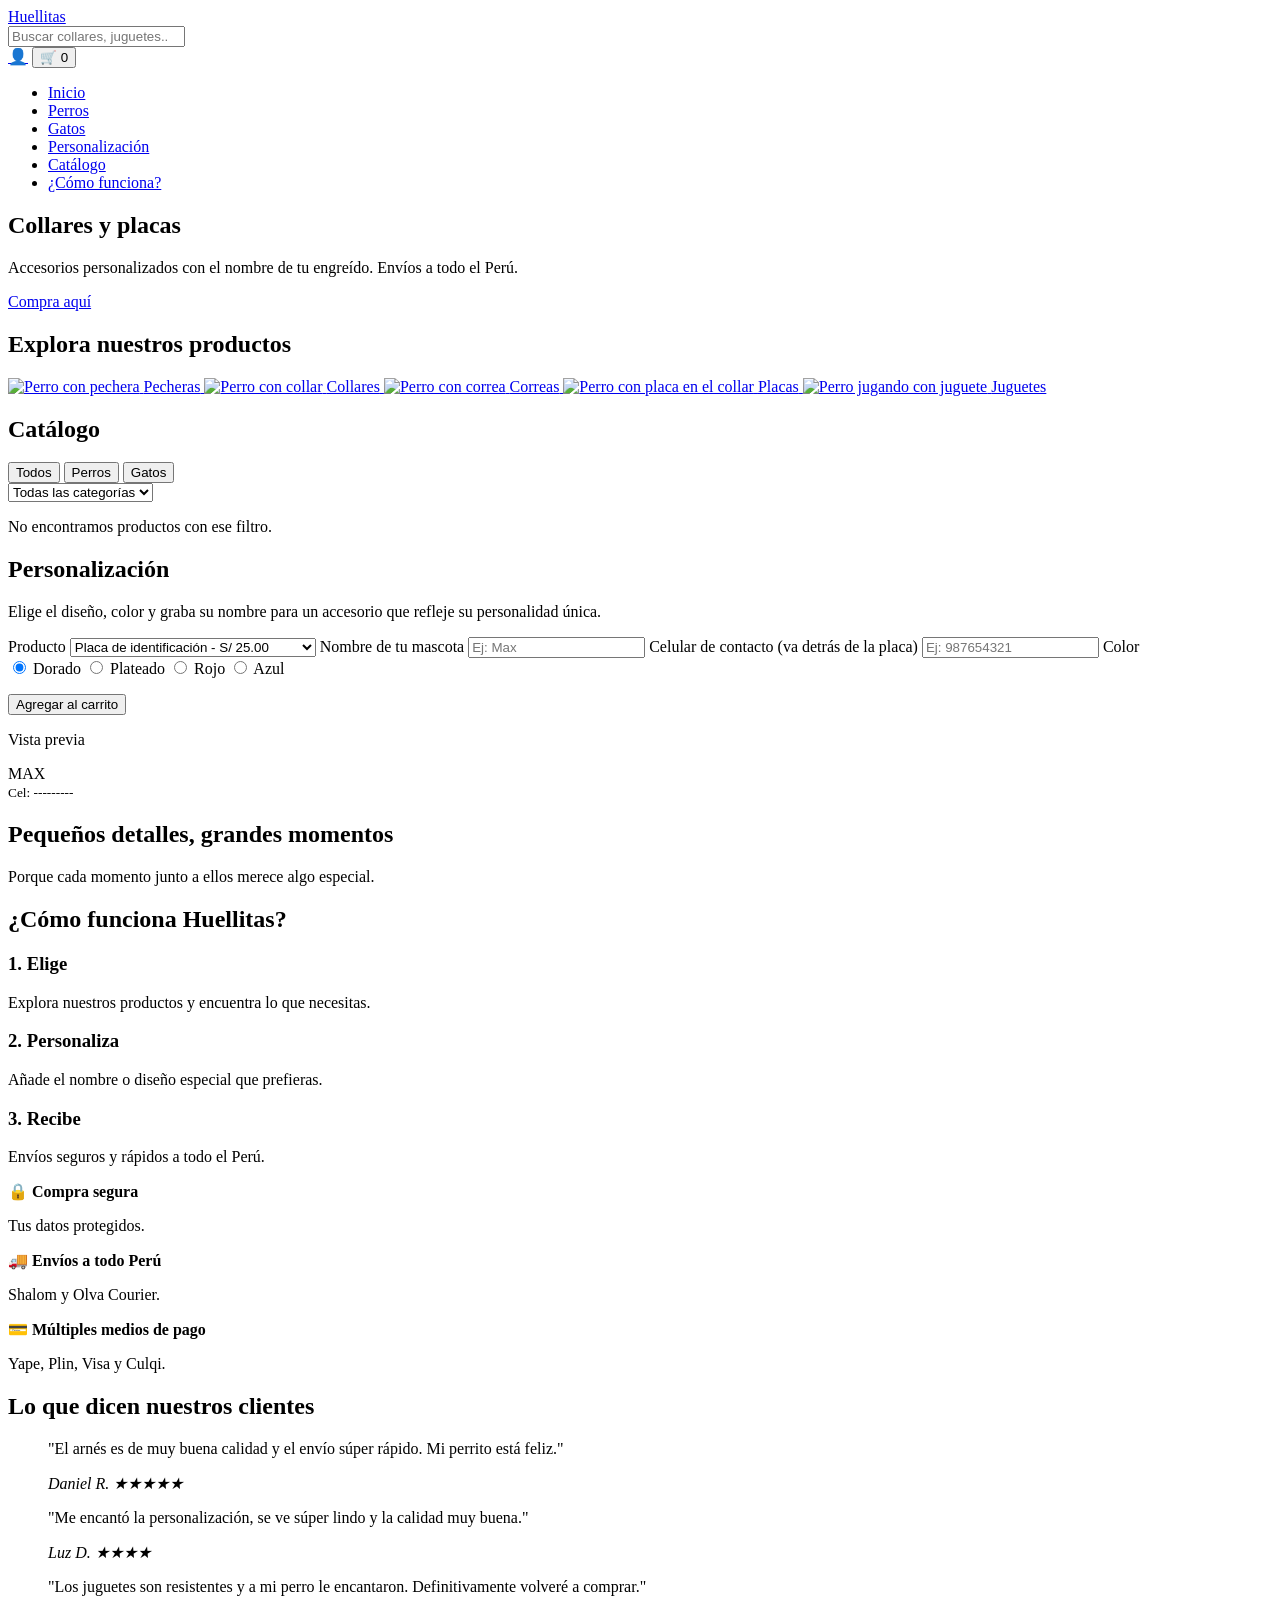
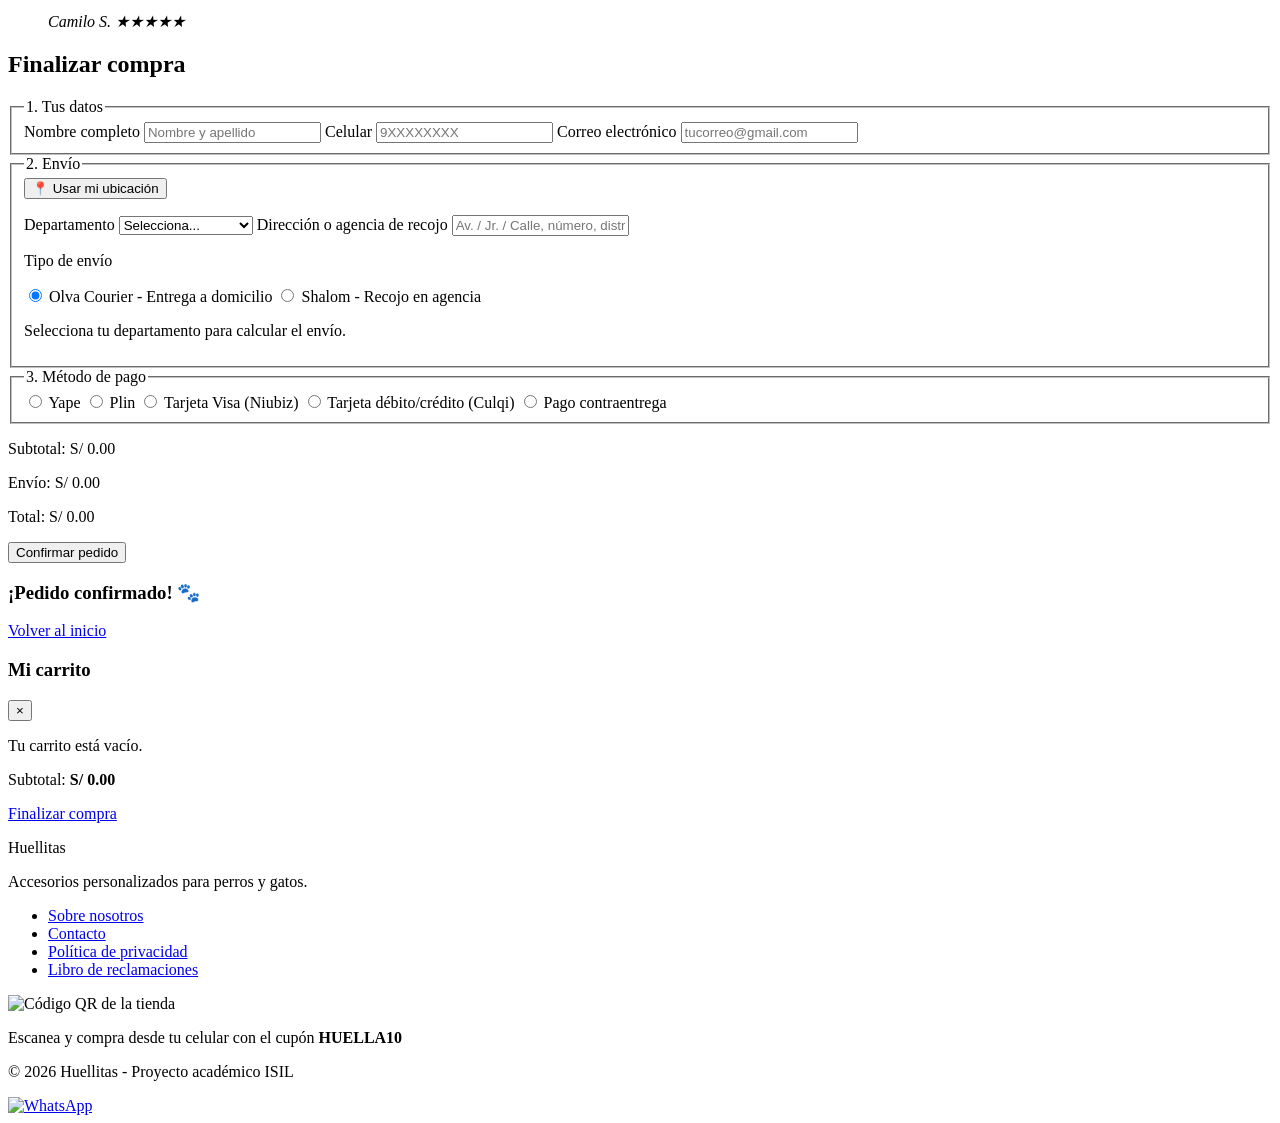
==== index.html @ 180bf13a "Primera versión del MVP Huellitas" ====
<!DOCTYPE html>
<html lang="es">
<head>
  <meta charset="UTF-8">
  <meta name="viewport" content="width=device-width, initial-scale=1.0">
  <title>Huellitas | Accesorios personalizados para tu mascota</title>
  <meta name="description" content="Tienda online de pecheras, collares, correas, placas y juguetes personalizados para perros y gatos. Envíos a todo el Perú.">
  <link rel="preconnect" href="https://fonts.googleapis.com">
  <link rel="preconnect" href="https://fonts.gstatic.com" crossorigin>
  <link href="https://fonts.googleapis.com/css2?family=Lilita+One&family=Poppins:wght@400;500;600&display=swap" rel="stylesheet">
  <link rel="stylesheet" href="css/styles.css">
</head>
<body>

  <!-- ENCABEZADO -->
  <header class="header">
    <div class="header-top">
      <a href="#inicio" class="logo">Huellitas</a>

      <div class="buscador">
        <input type="search" id="buscador" placeholder="Buscar collares, juguetes...">
      </div>

      <div class="header-iconos">
        <a href="#checkout" title="Mi cuenta">&#128100;</a>
        <button class="btn-carrito" id="abrirCarrito" title="Mi carrito">
          &#128722; <span id="contadorCarrito">0</span>
        </button>
      </div>
    </div>

    <nav class="nav">
      <ul>
        <li><a href="#inicio">Inicio</a></li>
        <li><a href="#catalogo" data-filtro="perro">Perros</a></li>
        <li><a href="#catalogo" data-filtro="gato">Gatos</a></li>
        <li><a href="#personaliza">Personalización</a></li>
        <li><a href="#catalogo" data-filtro="todos">Catálogo</a></li>
        <li><a href="#como-funciona">¿Cómo funciona?</a></li>
      </ul>
    </nav>
  </header>

  <main>

    <!-- BANNER PRINCIPAL -->
    <section class="hero" id="inicio">
      <div class="hero-texto">
        <h1>Collares y placas</h1>
        <p>Accesorios personalizados con el nombre de tu engreído. Envíos a todo el Perú.</p>
        <a href="#catalogo" class="btn">Compra aquí</a>
      </div>
    </section>

    <!-- CATEGORÍAS -->
    <section class="seccion" id="categorias">
      <h2 class="titulo-seccion">Explora nuestros productos</h2>
      <div class="categorias">
        <a href="#catalogo" class="categoria" data-categoria="pechera">
          <img src="https://images.pexels.com/photos/15874595/pexels-photo-15874595.jpeg?auto=compress&cs=tinysrgb&w=400" alt="Perro con pechera">
          <span>Pecheras</span>
        </a>
        <a href="#catalogo" class="categoria" data-categoria="collar">
          <img src="https://images.pexels.com/photos/7349934/pexels-photo-7349934.jpeg?auto=compress&cs=tinysrgb&w=400" alt="Perro con collar">
          <span>Collares</span>
        </a>
        <a href="#catalogo" class="categoria" data-categoria="correa">
          <img src="https://images.pexels.com/photos/13821852/pexels-photo-13821852.jpeg?auto=compress&cs=tinysrgb&w=400" alt="Perro con correa">
          <span>Correas</span>
        </a>
        <a href="#catalogo" class="categoria" data-categoria="placa">
          <img src="https://images.pexels.com/photos/29136881/pexels-photo-29136881.jpeg?auto=compress&cs=tinysrgb&w=400" alt="Perro con placa en el collar">
          <span>Placas</span>
        </a>
        <a href="#catalogo" class="categoria" data-categoria="juguete">
          <img src="https://images.pexels.com/photos/31744794/pexels-photo-31744794.jpeg?auto=compress&cs=tinysrgb&w=400" alt="Perro jugando con juguete">
          <span>Juguetes</span>
        </a>
      </div>
    </section>

    <!-- CATÁLOGO DINÁMICO -->
    <section class="seccion" id="catalogo">
      <h2 class="titulo-seccion">Catálogo</h2>

      <div class="filtros">
        <div class="filtros-mascota">
          <button class="filtro activo" data-mascota="todos">Todos</button>
          <button class="filtro" data-mascota="perro">Perros</button>
          <button class="filtro" data-mascota="gato">Gatos</button>
        </div>
        <select id="filtroCategoria">
          <option value="todas">Todas las categorías</option>
          <option value="pechera">Pecheras</option>
          <option value="collar">Collares</option>
          <option value="correa">Correas</option>
          <option value="placa">Placas</option>
          <option value="juguete">Juguetes</option>
        </select>
      </div>

      <div class="productos" id="listaProductos">
        <!-- Los productos se cargan con JavaScript -->
      </div>
      <p class="sin-resultados" id="sinResultados">No encontramos productos con ese filtro.</p>
    </section>

    <!-- PERSONALIZACIÓN -->
    <section class="seccion personaliza" id="personaliza">
      <h2 class="titulo-seccion">Personalización</h2>
      <p class="subtitulo">Elige el diseño, color y graba su nombre para un accesorio que refleje su personalidad única.</p>

      <div class="personaliza-contenido">
        <form id="formPersonaliza" class="form-personaliza">
          <label for="tipoPersonaliza">Producto</label>
          <select id="tipoPersonaliza">
            <option value="placa">Placa de identificación - S/ 25.00</option>
            <option value="collar">Collar con nombre bordado - S/ 39.90</option>
          </select>

          <label for="nombreMascota">Nombre de tu mascota</label>
          <input type="text" id="nombreMascota" maxlength="12" placeholder="Ej: Max">

          <label for="telefonoPlaca">Celular de contacto (va detrás de la placa)</label>
          <input type="tel" id="telefonoPlaca" maxlength="9" placeholder="Ej: 987654321">

          <label>Color</label>
          <div class="colores">
            <label><input type="radio" name="color" value="#c9a227" checked> Dorado</label>
            <label><input type="radio" name="color" value="#a8a8a8"> Plateado</label>
            <label><input type="radio" name="color" value="#c0392b"> Rojo</label>
            <label><input type="radio" name="color" value="#2e6da4"> Azul</label>
          </div>

          <p class="error" id="errorPersonaliza"></p>
          <button type="submit" class="btn">Agregar al carrito</button>
        </form>

        <div class="vista-previa">
          <p>Vista previa</p>
          <div class="placa" id="placaPrevia">
            <span id="textoPrevio">MAX</span>
          </div>
          <small id="telefonoPrevio">Cel: ---------</small>
        </div>
      </div>
    </section>

    <!-- BANNER SECUNDARIO -->
    <section class="banner">
      <h2>Pequeños detalles, grandes momentos</h2>
      <p>Porque cada momento junto a ellos merece algo especial.</p>
    </section>

    <!-- CÓMO FUNCIONA -->
    <section class="seccion" id="como-funciona">
      <h2 class="titulo-seccion">¿Cómo funciona Huellitas?</h2>
      <div class="pasos">
        <article class="paso">
          <h3>1. Elige</h3>
          <p>Explora nuestros productos y encuentra lo que necesitas.</p>
        </article>
        <article class="paso">
          <h3>2. Personaliza</h3>
          <p>Añade el nombre o diseño especial que prefieras.</p>
        </article>
        <article class="paso">
          <h3>3. Recibe</h3>
          <p>Envíos seguros y rápidos a todo el Perú.</p>
        </article>
      </div>

      <div class="beneficios">
        <div><strong>&#128274; Compra segura</strong><p>Tus datos protegidos.</p></div>
        <div><strong>&#128666; Envíos a todo Perú</strong><p>Shalom y Olva Courier.</p></div>
        <div><strong>&#128179; Múltiples medios de pago</strong><p>Yape, Plin, Visa y Culqi.</p></div>
      </div>
    </section>

    <!-- TESTIMONIOS -->
    <section class="seccion" id="testimonios">
      <h2 class="titulo-seccion">Lo que dicen nuestros clientes</h2>
      <div class="testimonios">
        <blockquote>
          <p>"El arnés es de muy buena calidad y el envío súper rápido. Mi perrito está feliz."</p>
          <cite>Daniel R. ★★★★★</cite>
        </blockquote>
        <blockquote>
          <p>"Me encantó la personalización, se ve súper lindo y la calidad muy buena."</p>
          <cite>Luz D. ★★★★</cite>
        </blockquote>
        <blockquote>
          <p>"Los juguetes son resistentes y a mi perro le encantaron. Definitivamente volveré a comprar."</p>
          <cite>Camilo S. ★★★★★</cite>
        </blockquote>
      </div>
    </section>

    <!-- CHECKOUT -->
    <section class="seccion" id="checkout">
      <h2 class="titulo-seccion">Finalizar compra</h2>

      <form id="formCheckout" class="form-checkout" novalidate>
        <fieldset>
          <legend>1. Tus datos</legend>
          <label for="nombre">Nombre completo</label>
          <input type="text" id="nombre" placeholder="Nombre y apellido">

          <label for="celular">Celular</label>
          <input type="tel" id="celular" maxlength="9" placeholder="9XXXXXXXX">

          <label for="correo">Correo electrónico</label>
          <input type="email" id="correo" placeholder="tucorreo@gmail.com">
        </fieldset>

        <fieldset>
          <legend>2. Envío</legend>
          <button type="button" class="btn-secundario" id="btnUbicacion">&#128205; Usar mi ubicación</button>
          <p class="mensaje-ubicacion" id="mensajeUbicacion"></p>

          <label for="departamento">Departamento</label>
          <select id="departamento">
            <option value="">Selecciona...</option>
            <option value="Lima">Lima</option>
            <option value="Callao">Callao</option>
            <option value="Arequipa">Arequipa</option>
            <option value="La Libertad">La Libertad</option>
            <option value="Lambayeque">Lambayeque</option>
            <option value="Piura">Piura</option>
            <option value="Cusco">Cusco</option>
            <option value="Junín">Junín</option>
            <option value="Ica">Ica</option>
            <option value="Otro">Otro departamento</option>
          </select>

          <label for="direccion">Dirección o agencia de recojo</label>
          <input type="text" id="direccion" placeholder="Av. / Jr. / Calle, número, distrito">

          <p class="label">Tipo de envío</p>
          <label class="opcion"><input type="radio" name="envio" value="olva" checked> Olva Courier - Entrega a domicilio</label>
          <label class="opcion"><input type="radio" name="envio" value="shalom"> Shalom - Recojo en agencia</label>
          <p class="info-envio" id="infoEnvio">Selecciona tu departamento para calcular el envío.</p>
        </fieldset>

        <fieldset>
          <legend>3. Método de pago</legend>
          <label class="opcion"><input type="radio" name="pago" value="Yape"> Yape</label>
          <label class="opcion"><input type="radio" name="pago" value="Plin"> Plin</label>
          <label class="opcion"><input type="radio" name="pago" value="Tarjeta Visa (Niubiz)"> Tarjeta Visa (Niubiz)</label>
          <label class="opcion"><input type="radio" name="pago" value="Culqi"> Tarjeta débito/crédito (Culqi)</label>
          <label class="opcion"><input type="radio" name="pago" value="Contraentrega"> Pago contraentrega</label>
        </fieldset>

        <div class="resumen">
          <p>Subtotal: <span id="resSubtotal">S/ 0.00</span></p>
          <p>Envío: <span id="resEnvio">S/ 0.00</span></p>
          <p class="total">Total: <span id="resTotal">S/ 0.00</span></p>
        </div>

        <p class="error" id="errorCheckout"></p>
        <button type="submit" class="btn">Confirmar pedido</button>
      </form>

      <div class="confirmacion" id="confirmacion">
        <h3>¡Pedido confirmado! &#128062;</h3>
        <p id="textoConfirmacion"></p>
        <a href="#inicio" class="btn">Volver al inicio</a>
      </div>
    </section>

  </main>

  <!-- CARRITO LATERAL -->
  <aside class="carrito" id="carrito">
    <div class="carrito-header">
      <h3>Mi carrito</h3>
      <button id="cerrarCarrito">&times;</button>
    </div>
    <ul class="carrito-lista" id="carritoLista"></ul>
    <p class="carrito-vacio" id="carritoVacio">Tu carrito está vacío.</p>
    <div class="carrito-footer">
      <p>Subtotal: <strong id="carritoSubtotal">S/ 0.00</strong></p>
      <a href="#checkout" class="btn" id="irCheckout">Finalizar compra</a>
    </div>
  </aside>

  <!-- PIE DE PÁGINA -->
  <footer class="footer">
    <div class="footer-contenido">
      <div>
        <p class="logo">Huellitas</p>
        <p>Accesorios personalizados para perros y gatos.</p>
      </div>
      <ul class="footer-links">
        <li><a href="#como-funciona">Sobre nosotros</a></li>
        <li><a href="#" id="linkContacto">Contacto</a></li>
        <li><a href="#">Política de privacidad</a></li>
        <li><a href="#">Libro de reclamaciones</a></li>
      </ul>
      <div class="footer-qr">
        <img id="qrTienda" src="" alt="Código QR de la tienda">
        <p>Escanea y compra desde tu celular con el cupón <strong>HUELLA10</strong></p>
      </div>
    </div>
    <p class="copy">&copy; 2026 Huellitas - Proyecto académico ISIL</p>
  </footer>

  <!-- BOTÓN FLOTANTE DE WHATSAPP -->
  <a class="whatsapp" id="btnWhatsapp" href="#" target="_blank" title="Escríbenos por WhatsApp">
    <img src="https://cdn.jsdelivr.net/npm/simple-icons@11.0.0/icons/whatsapp.svg" alt="WhatsApp">
  </a>

  <!-- Aviso de producto agregado -->
  <div class="aviso" id="aviso"></div>

  <script src="js/app.js"></script>
</body>
</html>
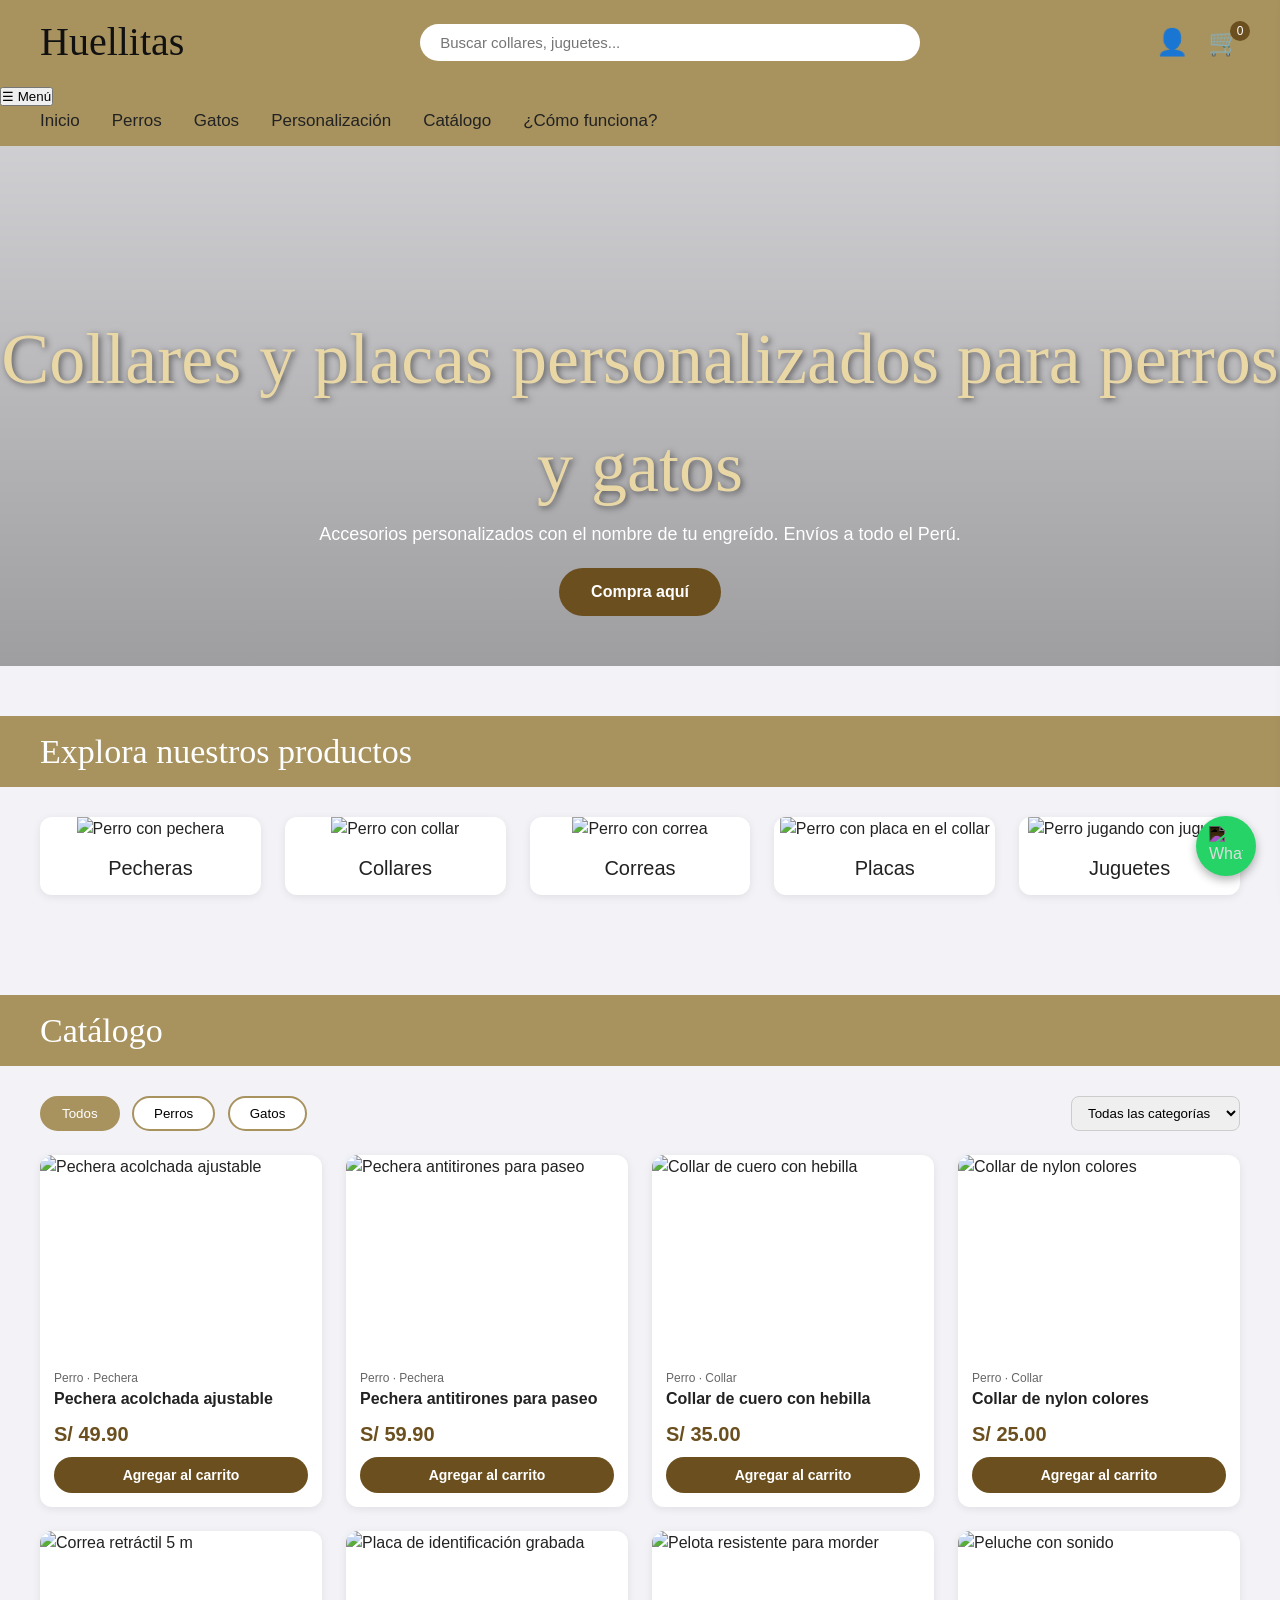
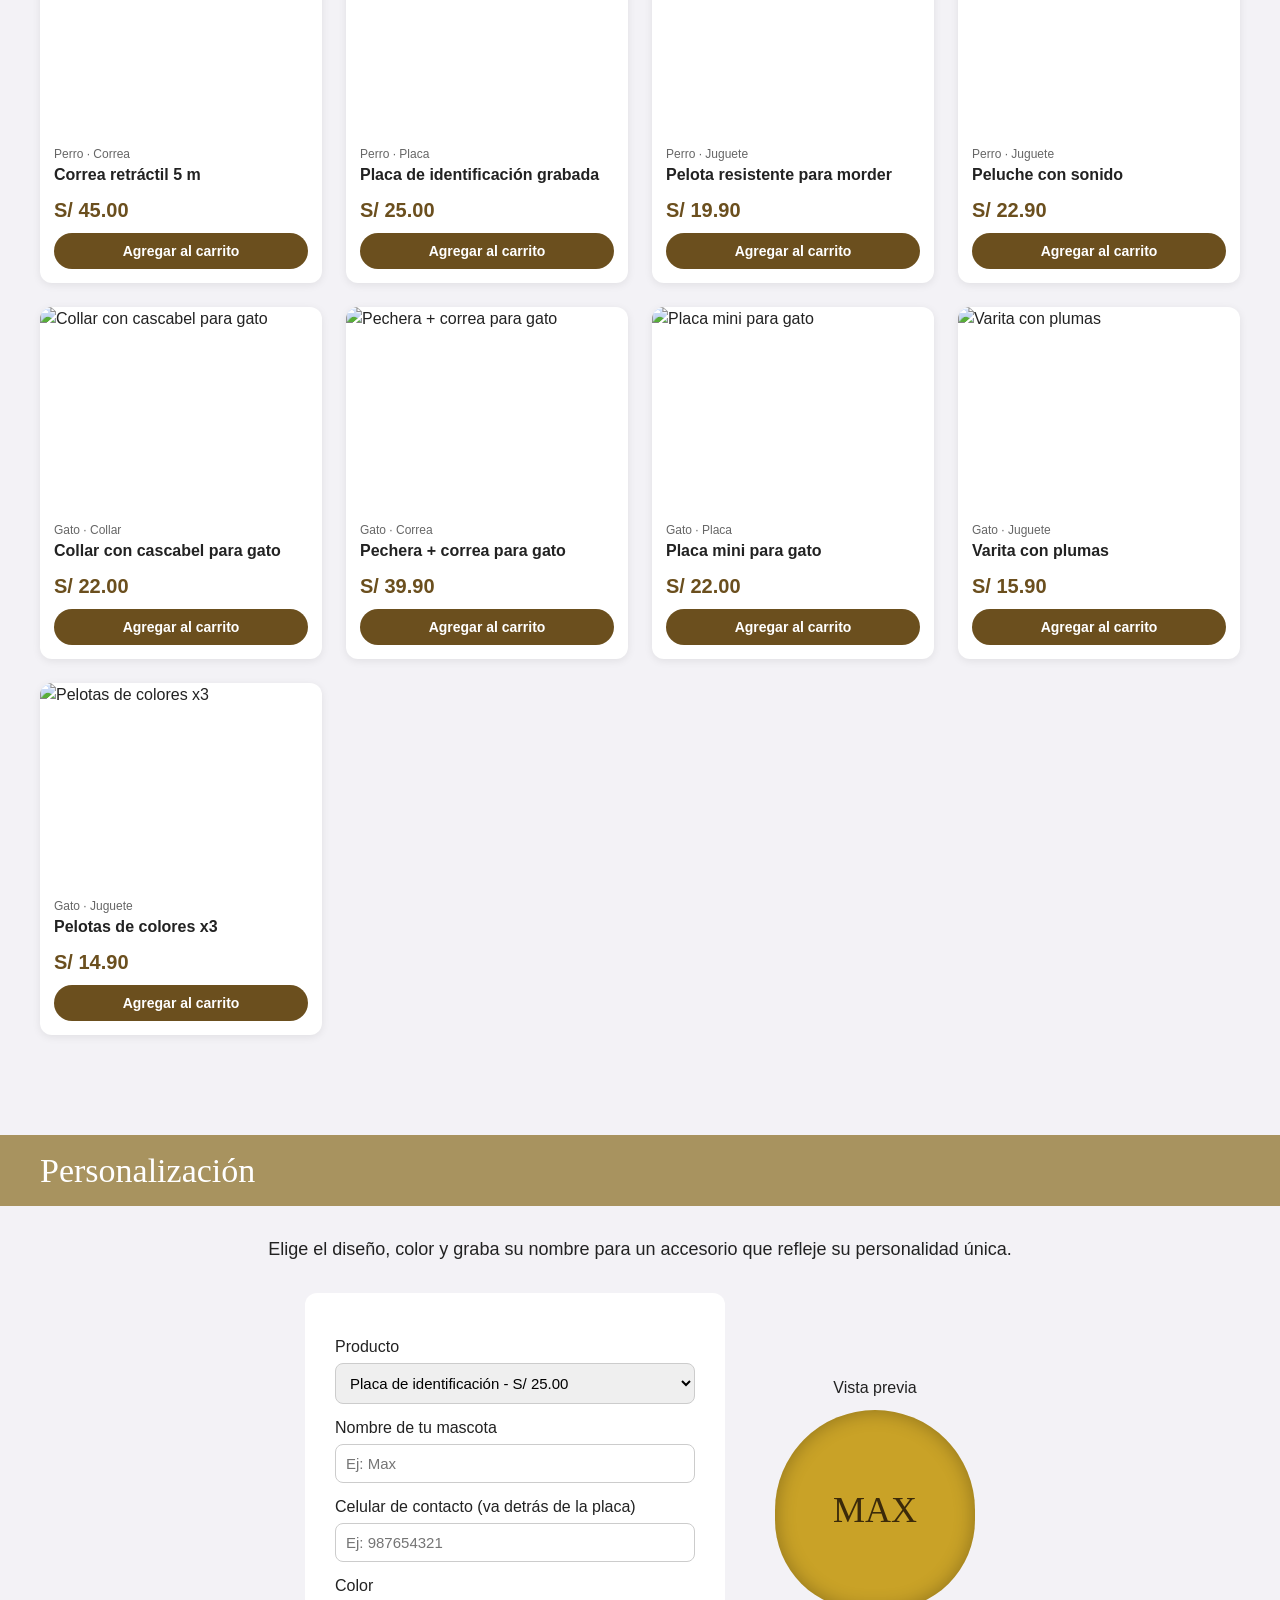
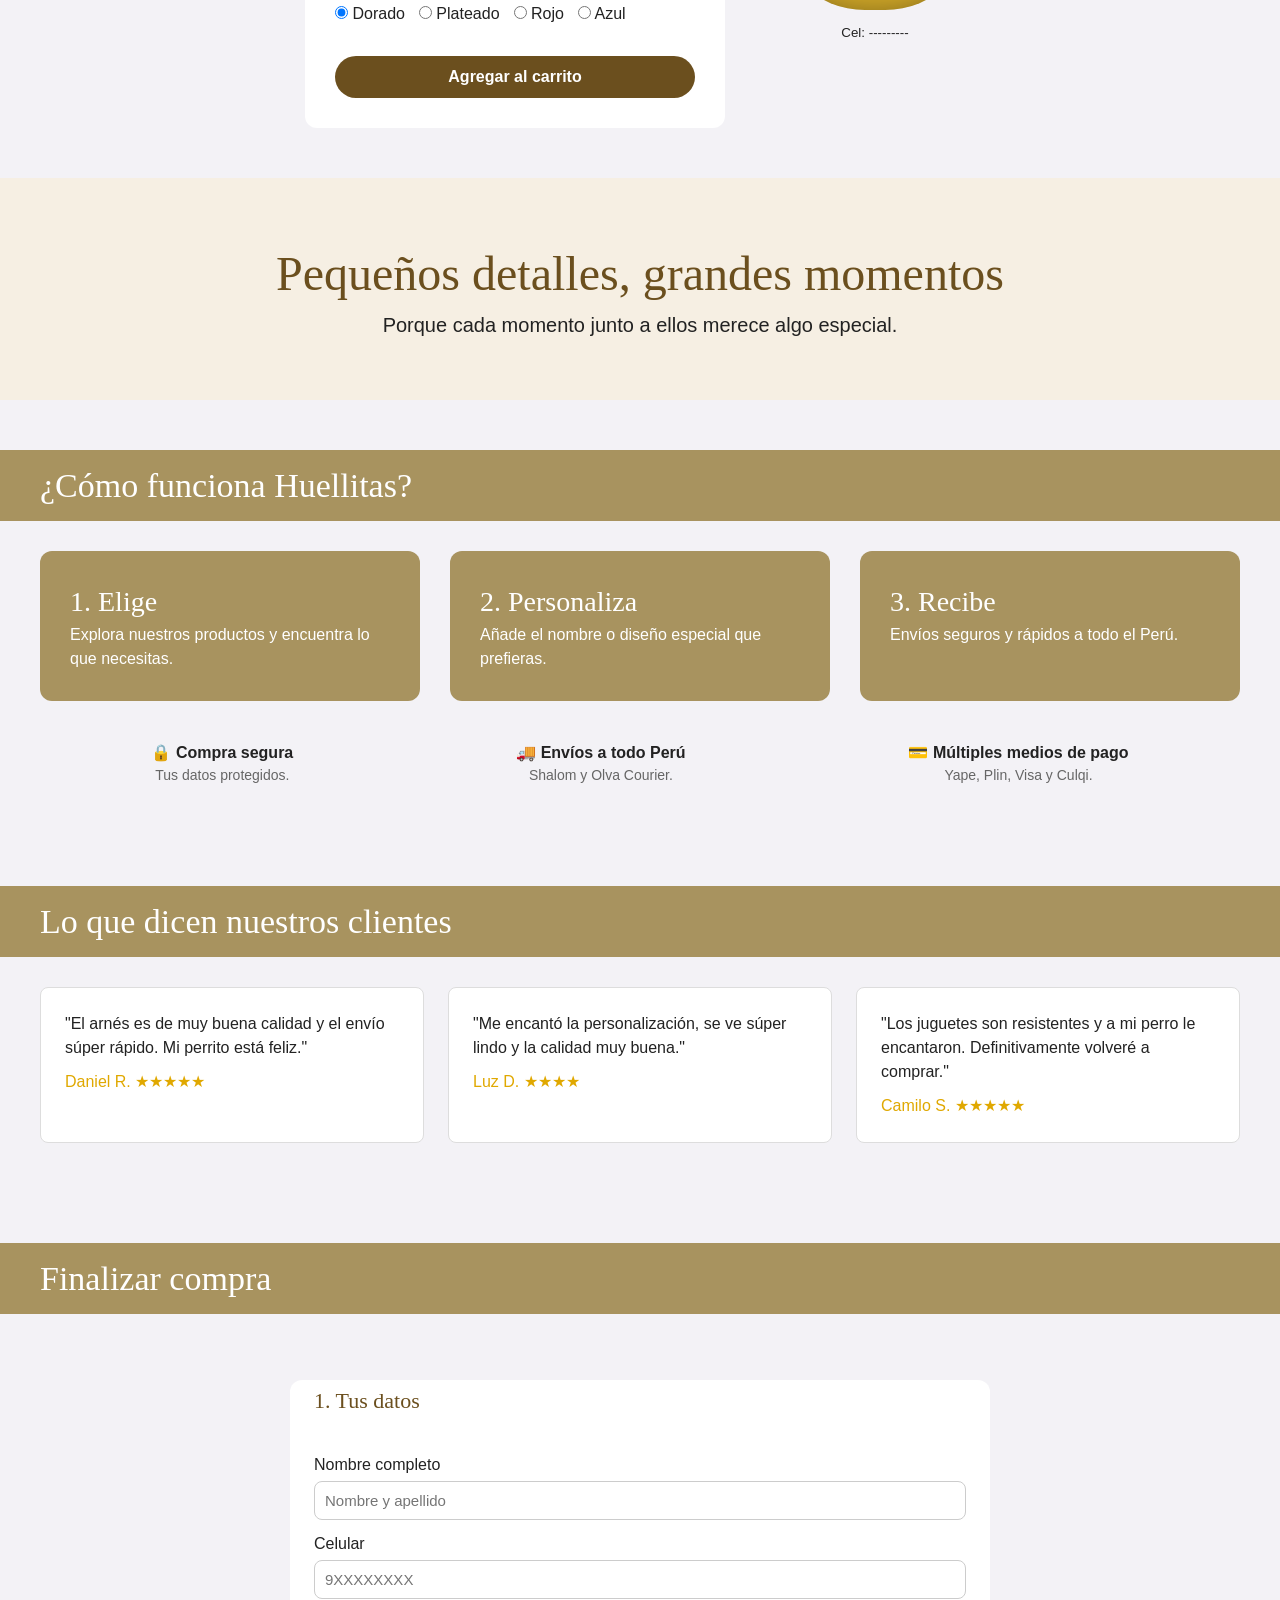
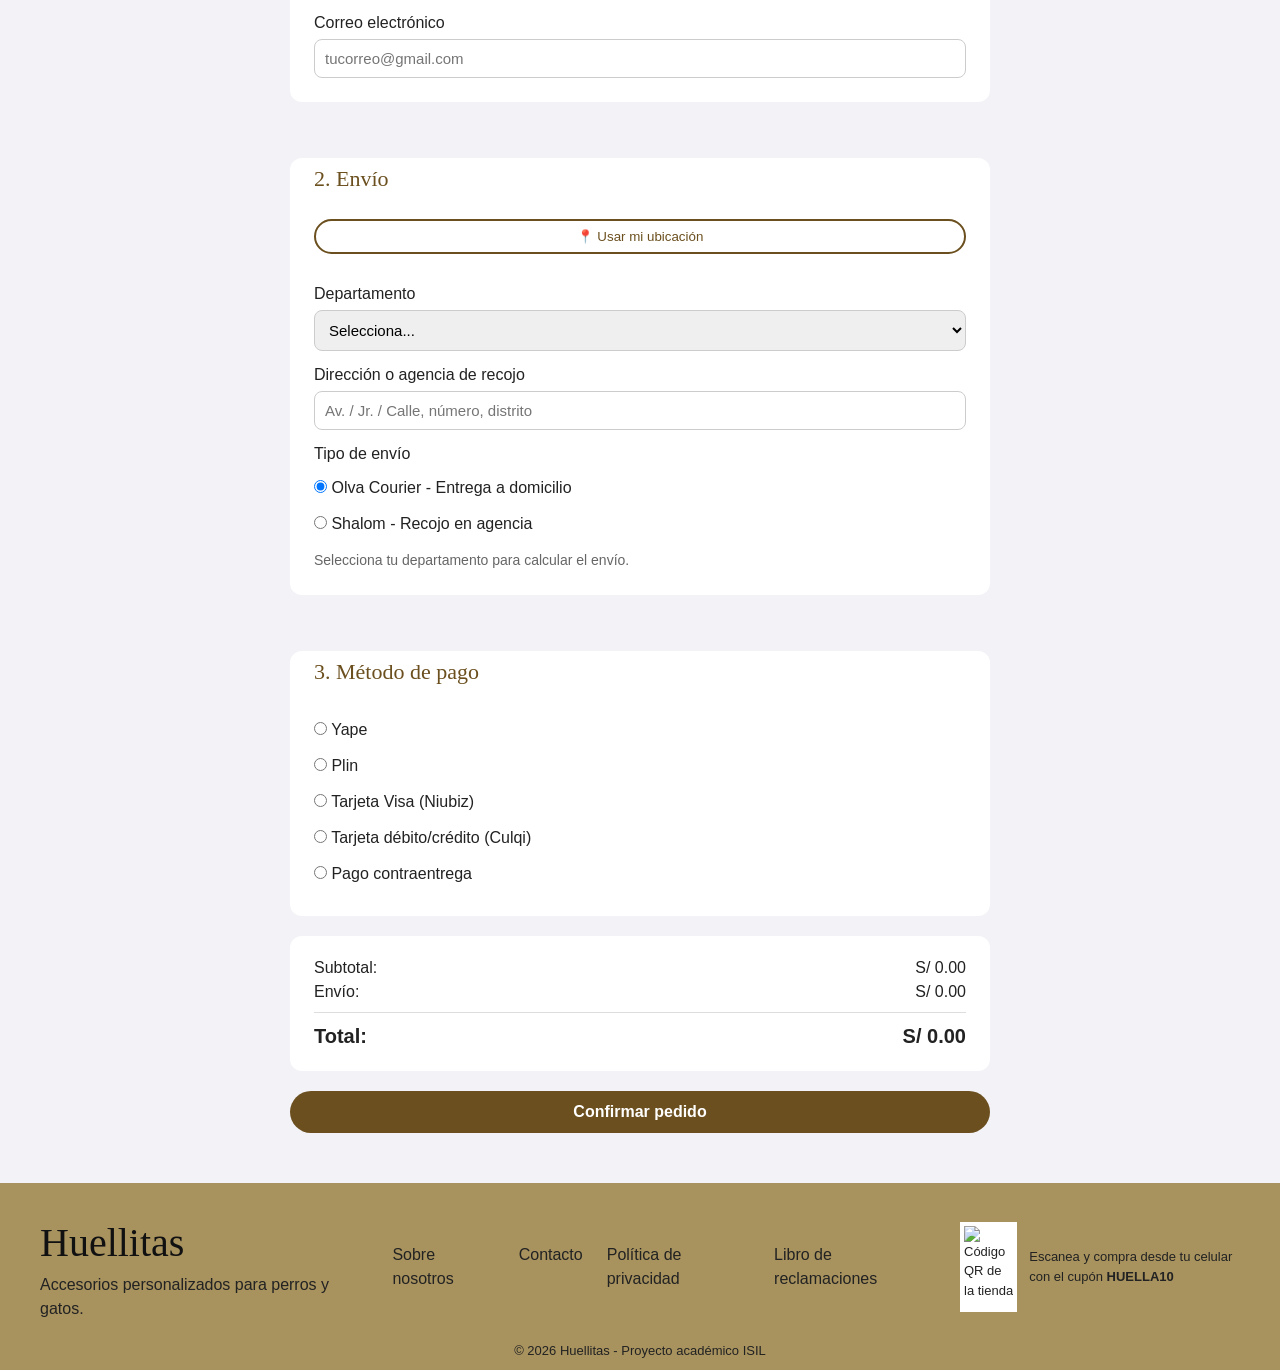
==== commit e90acffa: "PA3: SEO on-page, accesibilidad, robots.txt y sitemap.xml Title y H1 con "Collares y placas" (Google" ====
--- a/index.html
+++ b/index.html
@@ -3,8 +3,9 @@
 <head>
   <meta charset="UTF-8">
   <meta name="viewport" content="width=device-width, initial-scale=1.0">
-  <title>Huellitas | Accesorios personalizados para tu mascota</title>
-  <meta name="description" content="Tienda online de pecheras, collares, correas, placas y juguetes personalizados para perros y gatos. Envíos a todo el Perú.">
+  <title>Collares y placas personalizados para perros y gatos | Huellitas Perú</title>
+  <meta name="description" content="Collares y placas de identificación grabadas, pecheras y juguetes para perros y gatos. Personaliza con el nombre de tu mascota. Pago con Yape y envíos a todo el Perú.">
+  <link rel="canonical" href="https://dzeladacollazos-hub.github.io/huellitas/">
   <link rel="preconnect" href="https://fonts.googleapis.com">
   <link rel="preconnect" href="https://fonts.gstatic.com" crossorigin>
   <link href="https://fonts.googleapis.com/css2?family=Lilita+One&family=Poppins:wght@400;500;600&display=swap" rel="stylesheet">
@@ -18,7 +19,7 @@
       <a href="#inicio" class="logo">Huellitas</a>
 
       <div class="buscador">
-        <input type="search" id="buscador" placeholder="Buscar collares, juguetes...">
+        <input type="search" id="buscador" aria-label="Buscar productos" placeholder="Buscar collares, juguetes...">
       </div>
 
       <div class="header-iconos">
@@ -29,7 +30,8 @@
       </div>
     </div>
 
-    <nav class="nav">
+    <button class="btn-menu" id="btnMenu" aria-label="Abrir menú" aria-expanded="false">&#9776; Menú</button>
+    <nav class="nav" id="menuPrincipal">
       <ul>
         <li><a href="#inicio">Inicio</a></li>
         <li><a href="#catalogo" data-filtro="perro">Perros</a></li>
@@ -46,7 +48,7 @@
     <!-- BANNER PRINCIPAL -->
     <section class="hero" id="inicio">
       <div class="hero-texto">
-        <h1>Collares y placas</h1>
+        <h1>Collares y placas personalizados para perros y gatos</h1>
         <p>Accesorios personalizados con el nombre de tu engreído. Envíos a todo el Perú.</p>
         <a href="#catalogo" class="btn">Compra aquí</a>
       </div>
@@ -89,7 +91,7 @@
           <button class="filtro" data-mascota="perro">Perros</button>
           <button class="filtro" data-mascota="gato">Gatos</button>
         </div>
-        <select id="filtroCategoria">
+        <select id="filtroCategoria" aria-label="Filtrar por categoría">
           <option value="todas">Todas las categorías</option>
           <option value="pechera">Pecheras</option>
           <option value="collar">Collares</option>
@@ -274,7 +276,7 @@
   <aside class="carrito" id="carrito">
     <div class="carrito-header">
       <h3>Mi carrito</h3>
-      <button id="cerrarCarrito">&times;</button>
+      <button id="cerrarCarrito" aria-label="Cerrar carrito">&times;</button>
     </div>
     <ul class="carrito-lista" id="carritoLista"></ul>
     <p class="carrito-vacio" id="carritoVacio">Tu carrito está vacío.</p>
@@ -298,7 +300,7 @@
         <li><a href="#">Libro de reclamaciones</a></li>
       </ul>
       <div class="footer-qr">
-        <img id="qrTienda" src="" alt="Código QR de la tienda">
+        <img id="qrTienda" width="150" height="150" alt="Código QR de la tienda">
         <p>Escanea y compra desde tu celular con el cupón <strong>HUELLA10</strong></p>
       </div>
     </div>
@@ -306,7 +308,7 @@
   </footer>
 
   <!-- BOTÓN FLOTANTE DE WHATSAPP -->
-  <a class="whatsapp" id="btnWhatsapp" href="#" target="_blank" title="Escríbenos por WhatsApp">
+  <a class="whatsapp" id="btnWhatsapp" href="#" target="_blank" rel="noopener" title="Escríbenos por WhatsApp" aria-label="Escríbenos por WhatsApp">
     <img src="https://cdn.jsdelivr.net/npm/simple-icons@11.0.0/icons/whatsapp.svg" alt="WhatsApp">
   </a>
 
--- a/css/styles.css
+++ b/css/styles.css
@@ -0,0 +1,800 @@
+/* ===== VARIABLES DE MARCA ===== */
+:root {
+  --dorado: #a8935f;
+  --dorado-claro: #f6efe3;
+  --marron: #6b4f1e;
+  --fondo: #f3f2f6;
+  --blanco: #ffffff;
+  --texto: #222222;
+  --gris: #666666;
+  --verde-wsp: #25d366;
+}
+
+* {
+  margin: 0;
+  padding: 0;
+  box-sizing: border-box;
+}
+
+html {
+  scroll-behavior: smooth;
+}
+
+body {
+  font-family: 'Poppins', sans-serif;
+  background-color: var(--fondo);
+  color: var(--texto);
+  line-height: 1.5;
+}
+
+img {
+  max-width: 100%;
+}
+
+a {
+  color: inherit;
+  text-decoration: none;
+}
+
+h1, h2, h3, .logo {
+  font-family: 'Lilita One', cursive;
+  font-weight: normal;
+}
+
+/* ===== BOTONES ===== */
+.btn {
+  display: inline-block;
+  background-color: var(--marron);
+  color: var(--blanco);
+  padding: 12px 32px;
+  border: none;
+  border-radius: 30px;
+  font-family: 'Poppins', sans-serif;
+  font-size: 16px;
+  font-weight: 600;
+  cursor: pointer;
+  transition: background-color 0.3s;
+}
+
+.btn:hover {
+  background-color: #4e3914;
+}
+
+.btn-secundario {
+  background: var(--blanco);
+  border: 2px solid var(--marron);
+  color: var(--marron);
+  padding: 8px 16px;
+  border-radius: 20px;
+  cursor: pointer;
+  font-family: 'Poppins', sans-serif;
+  margin-bottom: 8px;
+}
+
+/* ===== HEADER ===== */
+.header {
+  background-color: var(--dorado);
+  position: sticky;
+  top: 0;
+  z-index: 50;
+}
+
+.header-top {
+  display: flex;
+  align-items: center;
+  justify-content: space-between;
+  gap: 24px;
+  padding: 12px 40px;
+}
+
+.logo {
+  font-size: 40px;
+  color: #111;
+}
+
+.buscador {
+  flex: 1;
+  max-width: 500px;
+}
+
+.buscador input {
+  width: 100%;
+  padding: 10px 20px;
+  border-radius: 25px;
+  border: none;
+  font-size: 15px;
+}
+
+.header-iconos {
+  display: flex;
+  align-items: center;
+  gap: 20px;
+  font-size: 26px;
+}
+
+.btn-carrito {
+  background: none;
+  border: none;
+  font-size: 26px;
+  cursor: pointer;
+  position: relative;
+}
+
+#contadorCarrito {
+  position: absolute;
+  top: -6px;
+  right: -10px;
+  background-color: var(--marron);
+  color: var(--blanco);
+  font-size: 12px;
+  border-radius: 50%;
+  width: 20px;
+  height: 20px;
+  line-height: 20px;
+  text-align: center;
+}
+
+.nav ul {
+  display: flex;
+  gap: 32px;
+  list-style: none;
+  padding: 0 40px 12px;
+}
+
+.nav a {
+  font-size: 17px;
+  font-weight: 500;
+}
+
+.nav a:hover {
+  color: var(--blanco);
+}
+
+/* ===== HERO ===== */
+.hero {
+  height: 520px;
+  background-image: linear-gradient(rgba(0, 0, 0, 0.15), rgba(0, 0, 0, 0.35)),
+    url("https://images.pexels.com/photos/16395150/pexels-photo-16395150.jpeg?auto=compress&cs=tinysrgb&w=1600");
+  background-size: cover;
+  background-position: center;
+  display: flex;
+  align-items: flex-end;
+  justify-content: center;
+  text-align: center;
+  padding-bottom: 50px;
+}
+
+.hero-texto h1 {
+  font-size: 72px;
+  color: #e9d8a6;
+  text-shadow: 2px 2px 6px rgba(0, 0, 0, 0.5);
+}
+
+.hero-texto p {
+  color: var(--blanco);
+  font-size: 18px;
+  margin-bottom: 20px;
+}
+
+/* ===== SECCIONES GENERALES ===== */
+.seccion {
+  padding: 50px 40px;
+}
+
+.titulo-seccion {
+  background-color: var(--dorado);
+  color: var(--blanco);
+  font-size: 34px;
+  padding: 10px 40px;
+  margin: 0 -40px 30px;
+}
+
+.subtitulo {
+  text-align: center;
+  font-size: 18px;
+  margin-bottom: 30px;
+}
+
+/* ===== CATEGORÍAS ===== */
+.categorias {
+  display: grid;
+  grid-template-columns: repeat(5, 1fr);
+  gap: 24px;
+}
+
+.categoria {
+  background: var(--blanco);
+  border-radius: 12px;
+  overflow: hidden;
+  text-align: center;
+  box-shadow: 0 2px 8px rgba(0, 0, 0, 0.08);
+  transition: transform 0.3s;
+}
+
+.categoria:hover {
+  transform: translateY(-5px);
+}
+
+.categoria img {
+  width: 100%;
+  height: 180px;
+  object-fit: cover;
+}
+
+.categoria span {
+  display: block;
+  padding: 12px;
+  font-size: 20px;
+}
+
+/* ===== FILTROS Y CATÁLOGO ===== */
+.filtros {
+  display: flex;
+  justify-content: space-between;
+  align-items: center;
+  margin-bottom: 24px;
+}
+
+.filtro {
+  background: var(--blanco);
+  border: 2px solid var(--dorado);
+  padding: 8px 20px;
+  border-radius: 20px;
+  cursor: pointer;
+  font-family: 'Poppins', sans-serif;
+  margin-right: 8px;
+}
+
+.filtro.activo {
+  background: var(--dorado);
+  color: var(--blanco);
+}
+
+#filtroCategoria {
+  padding: 8px 12px;
+  border-radius: 8px;
+  border: 1px solid #ccc;
+  font-family: 'Poppins', sans-serif;
+}
+
+.productos {
+  display: grid;
+  grid-template-columns: repeat(auto-fill, minmax(230px, 1fr));
+  gap: 24px;
+}
+
+.producto {
+  background: var(--blanco);
+  border-radius: 12px;
+  overflow: hidden;
+  box-shadow: 0 2px 8px rgba(0, 0, 0, 0.08);
+  display: flex;
+  flex-direction: column;
+}
+
+.producto img {
+  width: 100%;
+  height: 200px;
+  object-fit: cover;
+}
+
+.producto-info {
+  padding: 14px;
+  display: flex;
+  flex-direction: column;
+  flex: 1;
+}
+
+.producto-info h3 {
+  font-family: 'Poppins', sans-serif;
+  font-size: 16px;
+  font-weight: 600;
+}
+
+.etiqueta {
+  font-size: 12px;
+  color: var(--gris);
+  text-transform: capitalize;
+}
+
+.precio {
+  font-size: 20px;
+  font-weight: 600;
+  color: var(--marron);
+  margin: 8px 0;
+}
+
+.producto .btn {
+  margin-top: auto;
+  padding: 10px;
+  font-size: 14px;
+}
+
+.sin-resultados {
+  display: none;
+  text-align: center;
+  color: var(--gris);
+}
+
+/* ===== PERSONALIZACIÓN ===== */
+.personaliza-contenido {
+  display: flex;
+  gap: 50px;
+  justify-content: center;
+  align-items: center;
+}
+
+.form-personaliza {
+  background: var(--blanco);
+  padding: 30px;
+  border-radius: 12px;
+  width: 420px;
+  display: flex;
+  flex-direction: column;
+}
+
+.form-personaliza label,
+.form-checkout label,
+.label {
+  font-weight: 500;
+  margin-top: 12px;
+  margin-bottom: 4px;
+}
+
+.form-personaliza input[type="text"],
+.form-personaliza input[type="tel"],
+.form-personaliza select,
+.form-checkout input[type="text"],
+.form-checkout input[type="tel"],
+.form-checkout input[type="email"],
+.form-checkout select {
+  padding: 10px;
+  border: 1px solid #ccc;
+  border-radius: 8px;
+  font-family: 'Poppins', sans-serif;
+  font-size: 15px;
+}
+
+.colores {
+  display: flex;
+  gap: 14px;
+  flex-wrap: wrap;
+}
+
+.colores label {
+  font-weight: 400;
+  margin: 0;
+}
+
+.form-personaliza .btn {
+  margin-top: 20px;
+}
+
+.vista-previa {
+  text-align: center;
+}
+
+.placa {
+  width: 200px;
+  height: 200px;
+  background-color: #c9a227;
+  border-radius: 50% 50% 45% 45%;
+  display: flex;
+  align-items: center;
+  justify-content: center;
+  margin: 10px auto;
+  box-shadow: inset 0 0 20px rgba(0, 0, 0, 0.3);
+  transition: background-color 0.3s;
+}
+
+.placa span {
+  font-family: 'Lilita One', cursive;
+  font-size: 36px;
+  color: #3b2a0a;
+}
+
+.error {
+  color: #c0392b;
+  font-size: 14px;
+  margin-top: 10px;
+}
+
+/* ===== BANNER ===== */
+.banner {
+  background-color: var(--dorado-claro);
+  text-align: center;
+  padding: 60px 20px;
+}
+
+.banner h2 {
+  font-size: 48px;
+  color: var(--marron);
+}
+
+.banner p {
+  font-size: 20px;
+}
+
+/* ===== CÓMO FUNCIONA ===== */
+.pasos {
+  display: grid;
+  grid-template-columns: repeat(3, 1fr);
+  gap: 30px;
+  margin-bottom: 40px;
+}
+
+.paso {
+  background-color: var(--dorado);
+  color: var(--blanco);
+  padding: 30px;
+  border-radius: 12px;
+}
+
+.paso h3 {
+  font-size: 28px;
+}
+
+.beneficios {
+  display: flex;
+  justify-content: space-around;
+  text-align: center;
+}
+
+.beneficios p {
+  font-size: 14px;
+  color: var(--gris);
+}
+
+/* ===== TESTIMONIOS ===== */
+.testimonios {
+  display: grid;
+  grid-template-columns: repeat(3, 1fr);
+  gap: 24px;
+}
+
+.testimonios blockquote {
+  background: var(--blanco);
+  border: 1px solid #ddd;
+  padding: 24px;
+  border-radius: 8px;
+}
+
+.testimonios cite {
+  display: block;
+  margin-top: 10px;
+  font-style: normal;
+  color: #e0a800;
+}
+
+/* ===== CHECKOUT ===== */
+.form-checkout {
+  max-width: 700px;
+  margin: 0 auto;
+}
+
+.form-checkout fieldset {
+  background: var(--blanco);
+  border: none;
+  border-radius: 12px;
+  padding: 24px;
+  margin-bottom: 20px;
+  display: flex;
+  flex-direction: column;
+}
+
+.form-checkout legend {
+  font-family: 'Lilita One', cursive;
+  font-size: 22px;
+  color: var(--marron);
+  padding-top: 40px;
+}
+
+.form-checkout .opcion {
+  font-weight: 400;
+  margin: 6px 0;
+}
+
+.campo-error {
+  border-color: #c0392b !important;
+}
+
+.info-envio,
+.mensaje-ubicacion {
+  font-size: 14px;
+  color: var(--gris);
+  margin-top: 8px;
+}
+
+.resumen {
+  background: var(--blanco);
+  padding: 20px 24px;
+  border-radius: 12px;
+  margin-bottom: 10px;
+}
+
+.resumen p {
+  display: flex;
+  justify-content: space-between;
+}
+
+.resumen .total {
+  font-weight: 600;
+  font-size: 20px;
+  border-top: 1px solid #ddd;
+  margin-top: 8px;
+  padding-top: 8px;
+}
+
+.form-checkout .btn {
+  width: 100%;
+  margin-top: 10px;
+}
+
+.confirmacion {
+  display: none;
+  background: var(--blanco);
+  max-width: 600px;
+  margin: 0 auto;
+  padding: 40px;
+  border-radius: 12px;
+  text-align: center;
+}
+
+.confirmacion h3 {
+  font-size: 32px;
+  color: var(--marron);
+}
+
+.confirmacion p {
+  margin: 16px 0 24px;
+}
+
+/* ===== CARRITO LATERAL ===== */
+.carrito {
+  position: fixed;
+  top: 0;
+  right: -400px;
+  width: 380px;
+  height: 100vh;
+  background: var(--blanco);
+  box-shadow: -4px 0 20px rgba(0, 0, 0, 0.2);
+  z-index: 100;
+  display: flex;
+  flex-direction: column;
+  transition: right 0.3s;
+}
+
+.carrito.abierto {
+  right: 0;
+}
+
+.carrito-header {
+  display: flex;
+  justify-content: space-between;
+  align-items: center;
+  background: var(--dorado);
+  padding: 16px 20px;
+  color: var(--blanco);
+}
+
+.carrito-header h3 {
+  font-size: 24px;
+}
+
+.carrito-header button {
+  background: none;
+  border: none;
+  font-size: 32px;
+  color: var(--blanco);
+  cursor: pointer;
+}
+
+.carrito-lista {
+  list-style: none;
+  flex: 1;
+  overflow-y: auto;
+  padding: 10px 20px;
+}
+
+.item-carrito {
+  display: flex;
+  gap: 12px;
+  align-items: center;
+  border-bottom: 1px solid #eee;
+  padding: 12px 0;
+}
+
+.item-carrito img {
+  width: 60px;
+  height: 60px;
+  object-fit: cover;
+  border-radius: 8px;
+}
+
+.item-carrito div {
+  flex: 1;
+  font-size: 14px;
+}
+
+.item-carrito small {
+  color: var(--gris);
+}
+
+.cantidad button {
+  width: 24px;
+  height: 24px;
+  border: 1px solid #ccc;
+  background: var(--blanco);
+  cursor: pointer;
+}
+
+.btn-eliminar {
+  background: none;
+  border: none;
+  font-size: 18px;
+  cursor: pointer;
+}
+
+.carrito-vacio {
+  text-align: center;
+  color: var(--gris);
+  padding: 30px;
+}
+
+.carrito-footer {
+  padding: 20px;
+  border-top: 1px solid #eee;
+  text-align: center;
+}
+
+.carrito-footer p {
+  margin-bottom: 12px;
+  font-size: 18px;
+}
+
+/* ===== FOOTER ===== */
+.footer {
+  background-color: var(--dorado);
+  padding: 30px 40px 10px;
+}
+
+.footer-contenido {
+  display: flex;
+  justify-content: space-between;
+  align-items: center;
+  gap: 30px;
+}
+
+.footer-links {
+  display: flex;
+  gap: 24px;
+  list-style: none;
+}
+
+.footer-qr {
+  display: flex;
+  align-items: center;
+  gap: 12px;
+  max-width: 280px;
+  font-size: 13px;
+}
+
+.footer-qr img {
+  width: 90px;
+  height: 90px;
+  background: var(--blanco);
+  padding: 4px;
+}
+
+.copy {
+  text-align: center;
+  font-size: 13px;
+  margin-top: 20px;
+}
+
+/* ===== WHATSAPP FLOTANTE ===== */
+.whatsapp {
+  position: fixed;
+  bottom: 24px;
+  right: 24px;
+  width: 60px;
+  height: 60px;
+  background-color: var(--verde-wsp);
+  border-radius: 50%;
+  display: flex;
+  align-items: center;
+  justify-content: center;
+  box-shadow: 0 4px 10px rgba(0, 0, 0, 0.3);
+  z-index: 90;
+}
+
+.whatsapp img {
+  width: 34px;
+  filter: invert(1);
+}
+
+/* ===== AVISO ===== */
+.aviso {
+  position: fixed;
+  bottom: 100px;
+  left: 50%;
+  transform: translateX(-50%);
+  background: #333;
+  color: var(--blanco);
+  padding: 12px 24px;
+  border-radius: 8px;
+  display: none;
+  z-index: 200;
+}
+
+/* ===== RESPONSIVE ===== */
+@media (max-width: 900px) {
+  .categorias {
+    grid-template-columns: repeat(3, 1fr);
+  }
+
+  .testimonios,
+  .pasos {
+    grid-template-columns: 1fr;
+  }
+
+  .personaliza-contenido {
+    flex-direction: column;
+  }
+}
+
+@media (max-width: 600px) {
+  .header-top {
+    padding: 10px 16px;
+  }
+
+  .logo {
+    font-size: 30px;
+  }
+
+  .hero {
+    height: 380px;
+  }
+
+  .hero-texto h1 {
+    font-size: 44px;
+  }
+
+  .seccion {
+    padding: 30px 16px;
+  }
+
+  .titulo-seccion {
+    margin: 0 -16px 20px;
+    padding: 10px 16px;
+    font-size: 28px;
+  }
+
+  .categorias {
+    grid-template-columns: repeat(2, 1fr);
+  }
+
+  .banner h2 {
+    font-size: 32px;
+  }
+
+  .carrito {
+    width: 100%;
+    right: -100%;
+  }
+
+  .footer {
+    padding: 30px 16px 10px;
+  }
+
+  .footer-contenido {
+    flex-direction: column;
+    text-align: center;
+  }
+
+  .footer-links {
+    flex-wrap: wrap;
+    justify-content: center;
+    gap: 12px 20px;
+  }
+}
